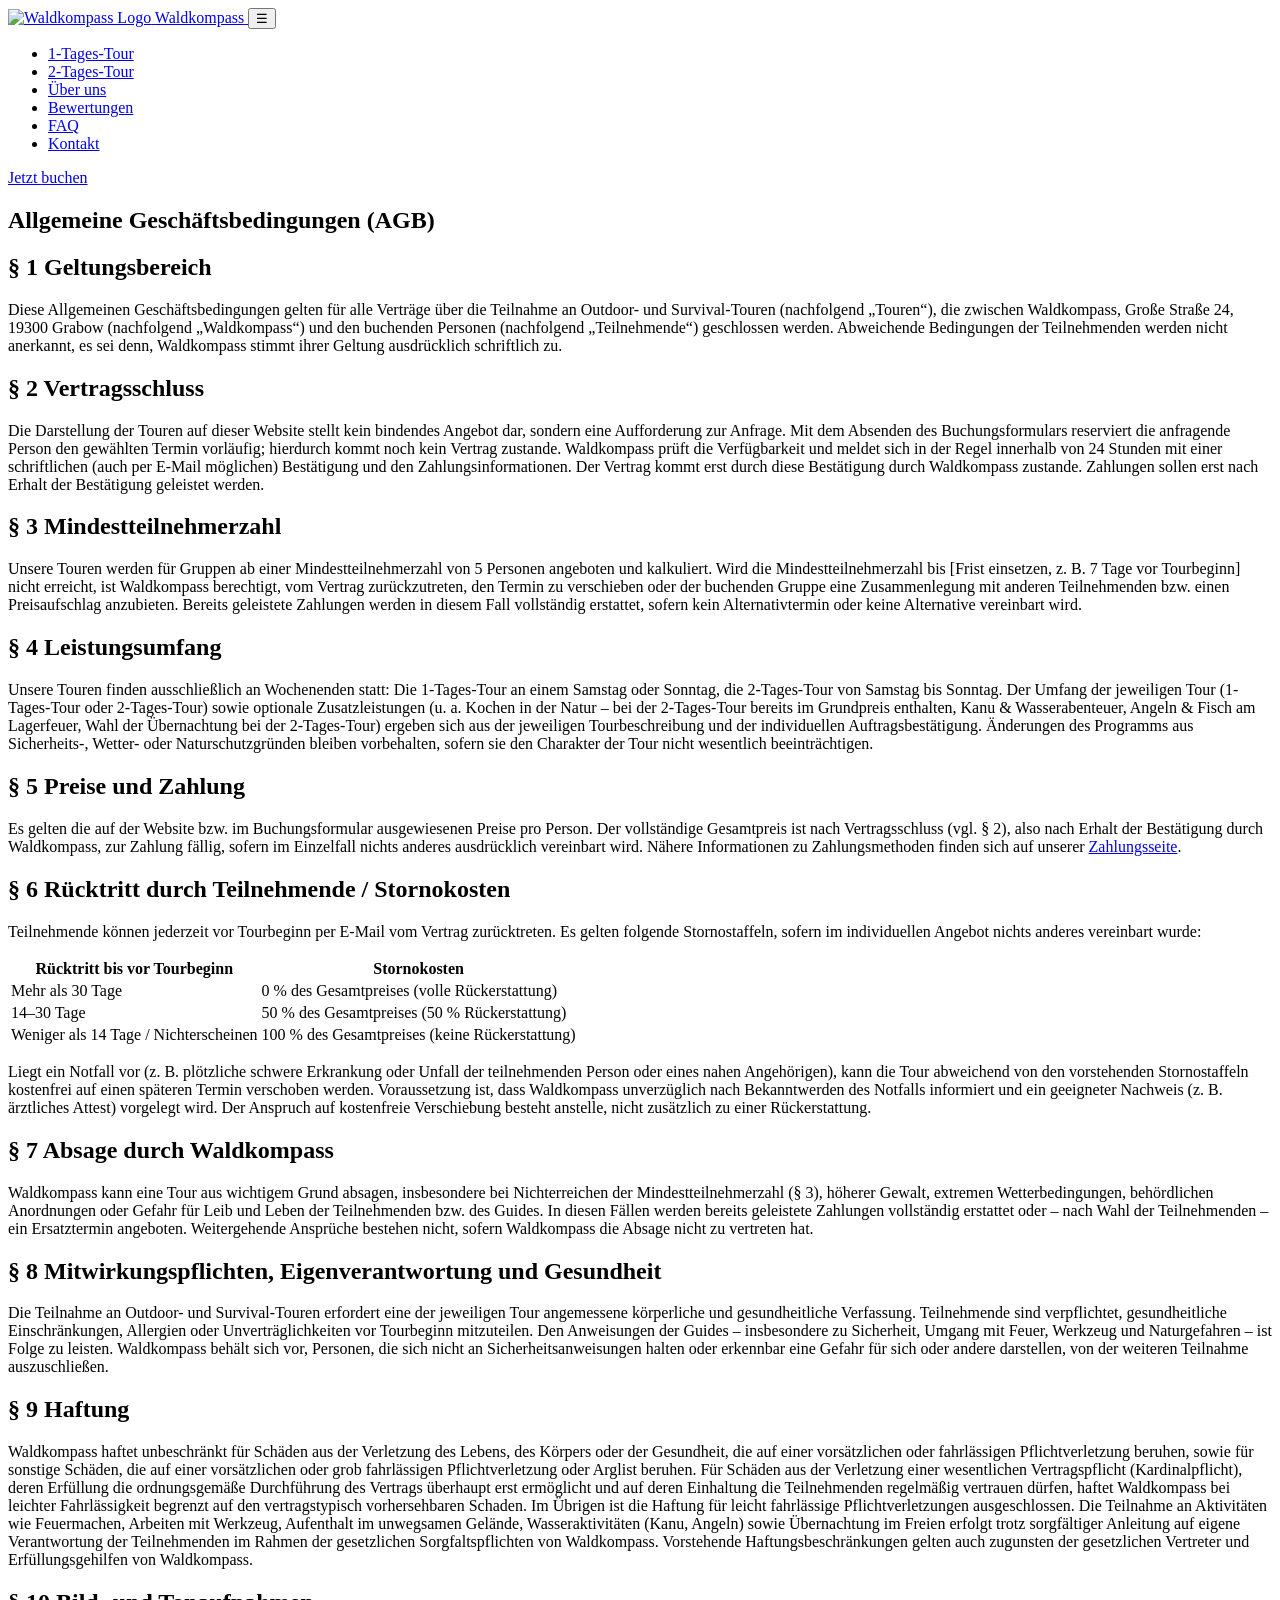
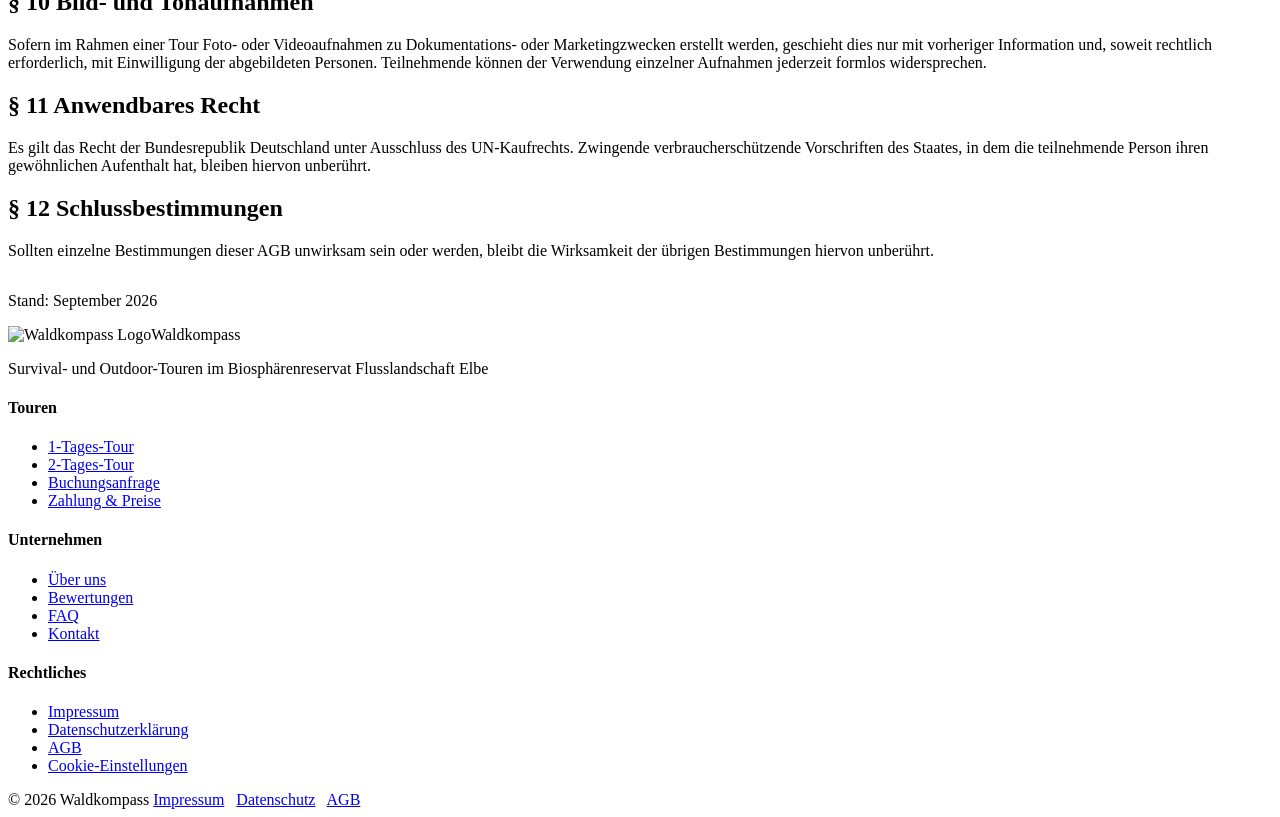
==== agb.html @ 0bc41316 "Add files via upload" ====
<!DOCTYPE html>
<html lang="de">
<head>
<meta charset="UTF-8">
<meta name="viewport" content="width=device-width, initial-scale=1.0">
<title>AGB – Waldkompass</title>
<link rel="icon" href="images/logo.jpeg">
<link rel="stylesheet" href="css/style.css">
</head>
<body>

<header class="site-header">
  <nav class="nav">
    <a class="nav-brand" href="index.html">
      <img src="images/logo.jpeg" alt="Waldkompass Logo">
      <span>Waldkompass</span>
    </a>
    <button class="nav-toggle" aria-label="Menü öffnen" aria-expanded="false">☰</button>
    <ul class="nav-links">
      <li><a href="tour-1-tag.html">1-Tages-Tour</a></li>
      <li><a href="tour-2-tage.html">2-Tages-Tour</a></li>
      <li><a href="ueber-uns.html">Über uns</a></li>
      <li><a href="bewertungen.html">Bewertungen</a></li>
      <li><a href="faq.html">FAQ</a></li>
      <li><a href="kontakt.html">Kontakt</a></li>
    </ul>
    <div class="nav-cta">
      <a class="btn btn-primary" href="buchung.html"><span class="long">Jetzt </span>buchen</a>
    </div>
  </nav>
</header>

<section class="section">
  <div class="container legal-page">
    <h1>Allgemeine Geschäftsbedingungen (AGB)</h1>

    <h2>§ 1 Geltungsbereich</h2>
    <p>Diese Allgemeinen Geschäftsbedingungen gelten für alle Verträge über die Teilnahme an Outdoor- und Survival-Touren (nachfolgend „Touren“), die zwischen Waldkompass, Große Straße 24, 19300 Grabow (nachfolgend „Waldkompass“) und den buchenden Personen (nachfolgend „Teilnehmende“) geschlossen werden. Abweichende Bedingungen der Teilnehmenden werden nicht anerkannt, es sei denn, Waldkompass stimmt ihrer Geltung ausdrücklich schriftlich zu.</p>

    <h2>§ 2 Vertragsschluss</h2>
    <p>Die Darstellung der Touren auf dieser Website stellt kein bindendes Angebot dar, sondern eine Aufforderung zur Anfrage. Mit dem Absenden des Buchungsformulars reserviert die anfragende Person den gewählten Termin vorläufig; hierdurch kommt noch kein Vertrag zustande. Waldkompass prüft die Verfügbarkeit und meldet sich in der Regel innerhalb von 24 Stunden mit einer schriftlichen (auch per E-Mail möglichen) Bestätigung und den Zahlungsinformationen. Der Vertrag kommt erst durch diese Bestätigung durch Waldkompass zustande. Zahlungen sollen erst nach Erhalt der Bestätigung geleistet werden.</p>

    <h2>§ 3 Mindestteilnehmerzahl</h2>
    <p>Unsere Touren werden für Gruppen ab einer Mindestteilnehmerzahl von 5 Personen angeboten und kalkuliert. Wird die Mindestteilnehmerzahl bis [Frist einsetzen, z.&nbsp;B. 7 Tage vor Tourbeginn] nicht erreicht, ist Waldkompass berechtigt, vom Vertrag zurückzutreten, den Termin zu verschieben oder der buchenden Gruppe eine Zusammenlegung mit anderen Teilnehmenden bzw. einen Preisaufschlag anzubieten. Bereits geleistete Zahlungen werden in diesem Fall vollständig erstattet, sofern kein Alternativtermin oder keine Alternative vereinbart wird.</p>

    <h2>§ 4 Leistungsumfang</h2>
    <p>Unsere Touren finden ausschließlich an Wochenenden statt: Die 1-Tages-Tour an einem Samstag oder Sonntag, die 2-Tages-Tour von Samstag bis Sonntag. Der Umfang der jeweiligen Tour (1-Tages-Tour oder 2-Tages-Tour) sowie optionale Zusatzleistungen (u.&nbsp;a. Kochen in der Natur – bei der 2-Tages-Tour bereits im Grundpreis enthalten, Kanu & Wasserabenteuer, Angeln & Fisch am Lagerfeuer, Wahl der Übernachtung bei der 2-Tages-Tour) ergeben sich aus der jeweiligen Tourbeschreibung und der individuellen Auftragsbestätigung. Änderungen des Programms aus Sicherheits-, Wetter- oder Naturschutzgründen bleiben vorbehalten, sofern sie den Charakter der Tour nicht wesentlich beeinträchtigen.</p>

    <h2>§ 5 Preise und Zahlung</h2>
    <p>Es gelten die auf der Website bzw. im Buchungsformular ausgewiesenen Preise pro Person. Der vollständige Gesamtpreis ist nach Vertragsschluss (vgl. § 2), also nach Erhalt der Bestätigung durch Waldkompass, zur Zahlung fällig, sofern im Einzelfall nichts anderes ausdrücklich vereinbart wird. Nähere Informationen zu Zahlungsmethoden finden sich auf unserer <a href="zahlung.html">Zahlungsseite</a>.</p>

    <h2>§ 6 Rücktritt durch Teilnehmende / Stornokosten</h2>
    <p>Teilnehmende können jederzeit vor Tourbeginn per E-Mail vom Vertrag zurücktreten. Es gelten folgende Stornostaffeln, sofern im individuellen Angebot nichts anderes vereinbart wurde:</p>
    <table>
      <thead><tr><th>Rücktritt bis vor Tourbeginn</th><th>Stornokosten</th></tr></thead>
      <tbody>
        <tr><td>Mehr als 30 Tage</td><td>0&nbsp;% des Gesamtpreises (volle Rückerstattung)</td></tr>
        <tr><td>14–30 Tage</td><td>50&nbsp;% des Gesamtpreises (50&nbsp;% Rückerstattung)</td></tr>
        <tr><td>Weniger als 14 Tage / Nichterscheinen</td><td>100&nbsp;% des Gesamtpreises (keine Rückerstattung)</td></tr>
      </tbody>
    </table>
    <p>Liegt ein Notfall vor (z.&nbsp;B. plötzliche schwere Erkrankung oder Unfall der teilnehmenden Person oder eines nahen Angehörigen), kann die Tour abweichend von den vorstehenden Stornostaffeln kostenfrei auf einen späteren Termin verschoben werden. Voraussetzung ist, dass Waldkompass unverzüglich nach Bekanntwerden des Notfalls informiert und ein geeigneter Nachweis (z.&nbsp;B. ärztliches Attest) vorgelegt wird. Der Anspruch auf kostenfreie Verschiebung besteht anstelle, nicht zusätzlich zu einer Rückerstattung.</p>

    <h2>§ 7 Absage durch Waldkompass</h2>
    <p>Waldkompass kann eine Tour aus wichtigem Grund absagen, insbesondere bei Nichterreichen der Mindestteilnehmerzahl (§ 3), höherer Gewalt, extremen Wetterbedingungen, behördlichen Anordnungen oder Gefahr für Leib und Leben der Teilnehmenden bzw. des Guides. In diesen Fällen werden bereits geleistete Zahlungen vollständig erstattet oder – nach Wahl der Teilnehmenden – ein Ersatztermin angeboten. Weitergehende Ansprüche bestehen nicht, sofern Waldkompass die Absage nicht zu vertreten hat.</p>


    <h2>§ 8 Mitwirkungspflichten, Eigenverantwortung und Gesundheit</h2>
    <p>Die Teilnahme an Outdoor- und Survival-Touren erfordert eine der jeweiligen Tour angemessene körperliche und gesundheitliche Verfassung. Teilnehmende sind verpflichtet, gesundheitliche Einschränkungen, Allergien oder Unverträglichkeiten vor Tourbeginn mitzuteilen. Den Anweisungen der Guides – insbesondere zu Sicherheit, Umgang mit Feuer, Werkzeug und Naturgefahren – ist Folge zu leisten. Waldkompass behält sich vor, Personen, die sich nicht an Sicherheitsanweisungen halten oder erkennbar eine Gefahr für sich oder andere darstellen, von der weiteren Teilnahme auszuschließen.</p>

    <h2>§ 9 Haftung</h2>
    <p>Waldkompass haftet unbeschränkt für Schäden aus der Verletzung des Lebens, des Körpers oder der Gesundheit, die auf einer vorsätzlichen oder fahrlässigen Pflichtverletzung beruhen, sowie für sonstige Schäden, die auf einer vorsätzlichen oder grob fahrlässigen Pflichtverletzung oder Arglist beruhen. Für Schäden aus der Verletzung einer wesentlichen Vertragspflicht (Kardinalpflicht), deren Erfüllung die ordnungsgemäße Durchführung des Vertrags überhaupt erst ermöglicht und auf deren Einhaltung die Teilnehmenden regelmäßig vertrauen dürfen, haftet Waldkompass bei leichter Fahrlässigkeit begrenzt auf den vertragstypisch vorhersehbaren Schaden. Im Übrigen ist die Haftung für leicht fahrlässige Pflichtverletzungen ausgeschlossen. Die Teilnahme an Aktivitäten wie Feuermachen, Arbeiten mit Werkzeug, Aufenthalt im unwegsamen Gelände, Wasseraktivitäten (Kanu, Angeln) sowie Übernachtung im Freien erfolgt trotz sorgfältiger Anleitung auf eigene Verantwortung der Teilnehmenden im Rahmen der gesetzlichen Sorgfaltspflichten von Waldkompass. Vorstehende Haftungsbeschränkungen gelten auch zugunsten der gesetzlichen Vertreter und Erfüllungsgehilfen von Waldkompass.</p>

    <h2>§ 10 Bild- und Tonaufnahmen</h2>
    <p>Sofern im Rahmen einer Tour Foto- oder Videoaufnahmen zu Dokumentations- oder Marketingzwecken erstellt werden, geschieht dies nur mit vorheriger Information und, soweit rechtlich erforderlich, mit Einwilligung der abgebildeten Personen. Teilnehmende können der Verwendung einzelner Aufnahmen jederzeit formlos widersprechen.</p>

    <h2>§ 11 Anwendbares Recht</h2>
    <p>Es gilt das Recht der Bundesrepublik Deutschland unter Ausschluss des UN-Kaufrechts. Zwingende verbraucherschützende Vorschriften des Staates, in dem die teilnehmende Person ihren gewöhnlichen Aufenthalt hat, bleiben hiervon unberührt.</p>

    <h2>§ 12 Schlussbestimmungen</h2>
    <p>Sollten einzelne Bestimmungen dieser AGB unwirksam sein oder werden, bleibt die Wirksamkeit der übrigen Bestimmungen hiervon unberührt.</p>

    <p class="small" style="margin-top:32px">Stand: September 2026</p>
  </div>
</section>

<footer class="site-footer">
  <div class="container footer-grid">
    <div>
      <div class="footer-brand"><img src="images/logo.jpeg" alt="Waldkompass Logo"><span>Waldkompass</span></div>
      <p class="small">Survival- und Outdoor-Touren im Biosphärenreservat Flusslandschaft Elbe</p>
    </div>
    <div>
      <h4>Touren</h4>
      <ul>
        <li><a href="tour-1-tag.html">1-Tages-Tour</a></li>
        <li><a href="tour-2-tage.html">2-Tages-Tour</a></li>
        <li><a href="buchung.html">Buchungsanfrage</a></li>
        <li><a href="zahlung.html">Zahlung & Preise</a></li>
      </ul>
    </div>
    <div>
      <h4>Unternehmen</h4>
      <ul>
        <li><a href="ueber-uns.html">Über uns</a></li>
        <li><a href="bewertungen.html">Bewertungen</a></li>
        <li><a href="faq.html">FAQ</a></li>
        <li><a href="kontakt.html">Kontakt</a></li>
      </ul>
    </div>
    <div>
      <h4>Rechtliches</h4>
      <ul>
        <li><a href="impressum.html">Impressum</a></li>
        <li><a href="datenschutz.html">Datenschutzerklärung</a></li>
        <li><a href="agb.html">AGB</a></li>
        <li><a href="#" onclick="window.waldkompassOpenCookieSettings();return false;">Cookie-Einstellungen</a></li>
      </ul>
    </div>
  </div>
  <div class="container footer-bottom">
    <span>© 2026 Waldkompass</span>
    <span><a href="impressum.html">Impressum</a> &nbsp; <a href="datenschutz.html">Datenschutz</a> &nbsp; <a href="agb.html">AGB</a></span>
  </div>
</footer>
<script src="js/script.js"></script>
</body>
</html>
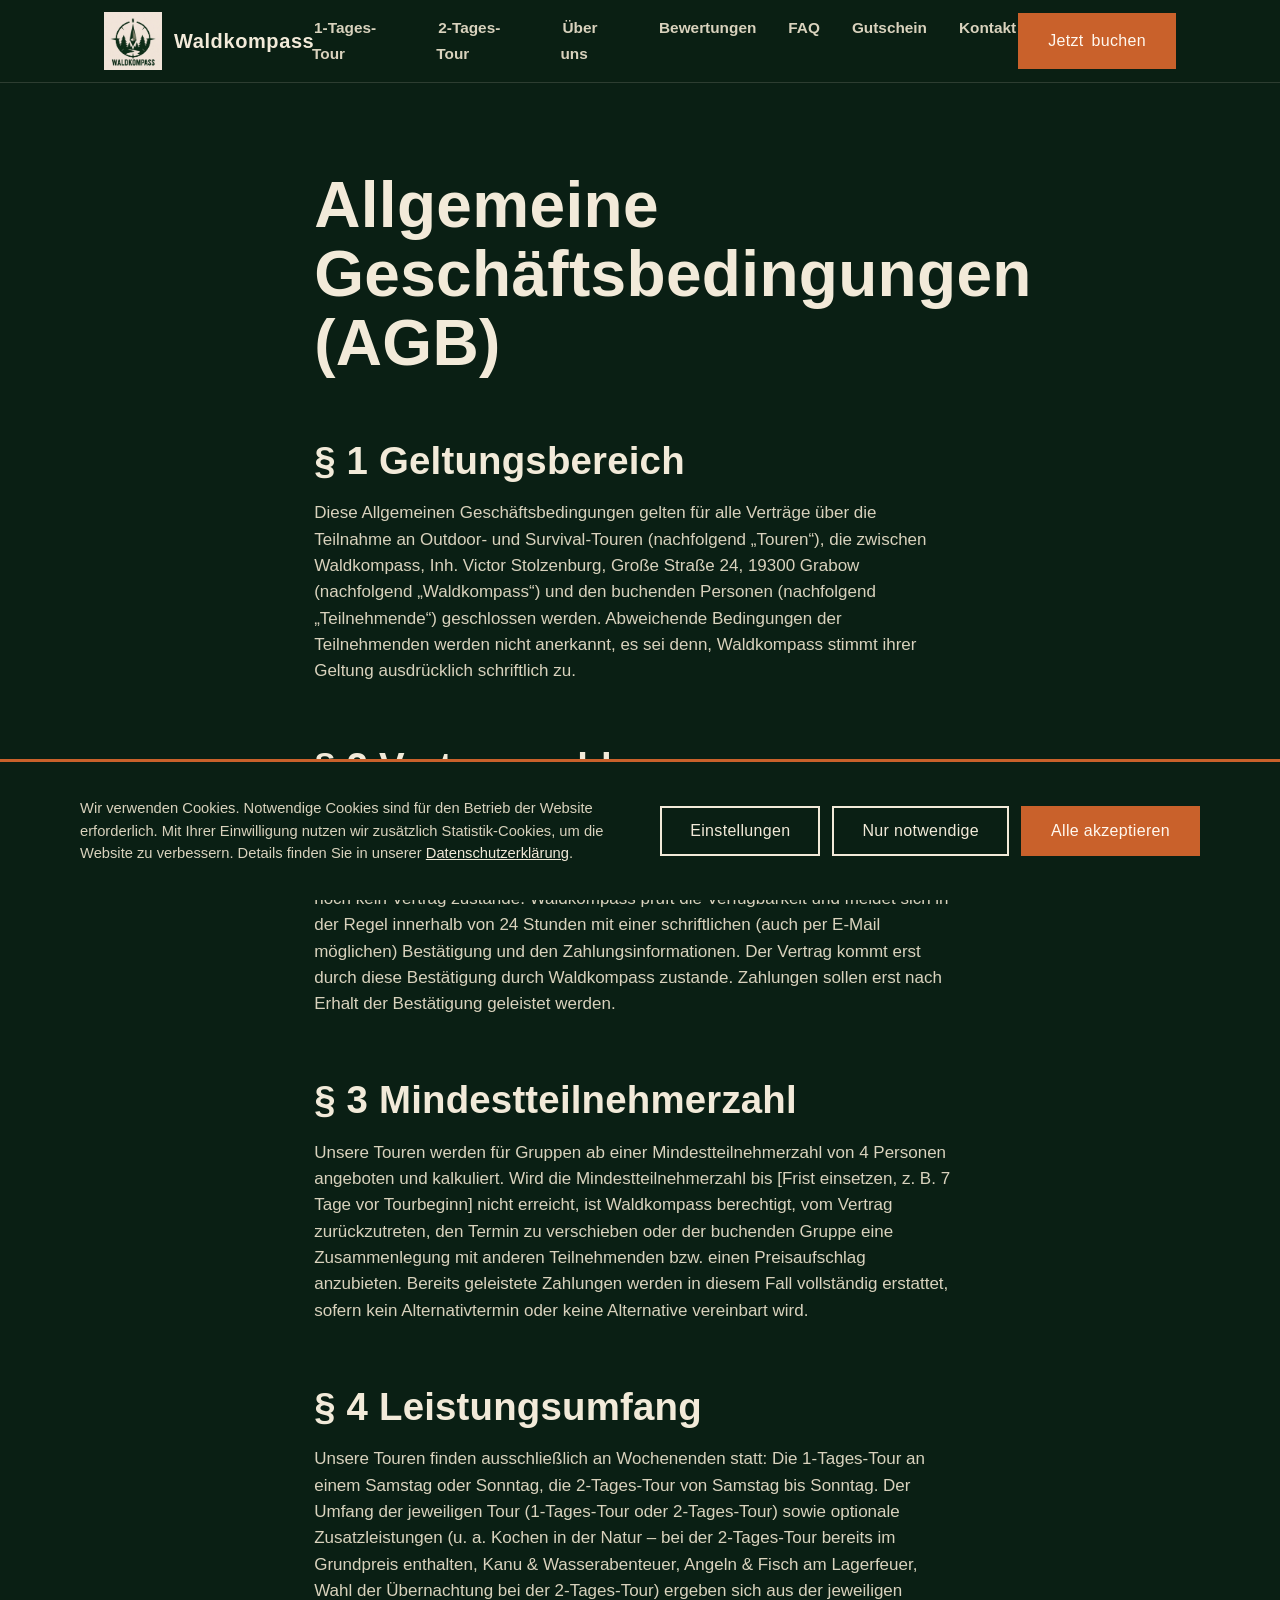
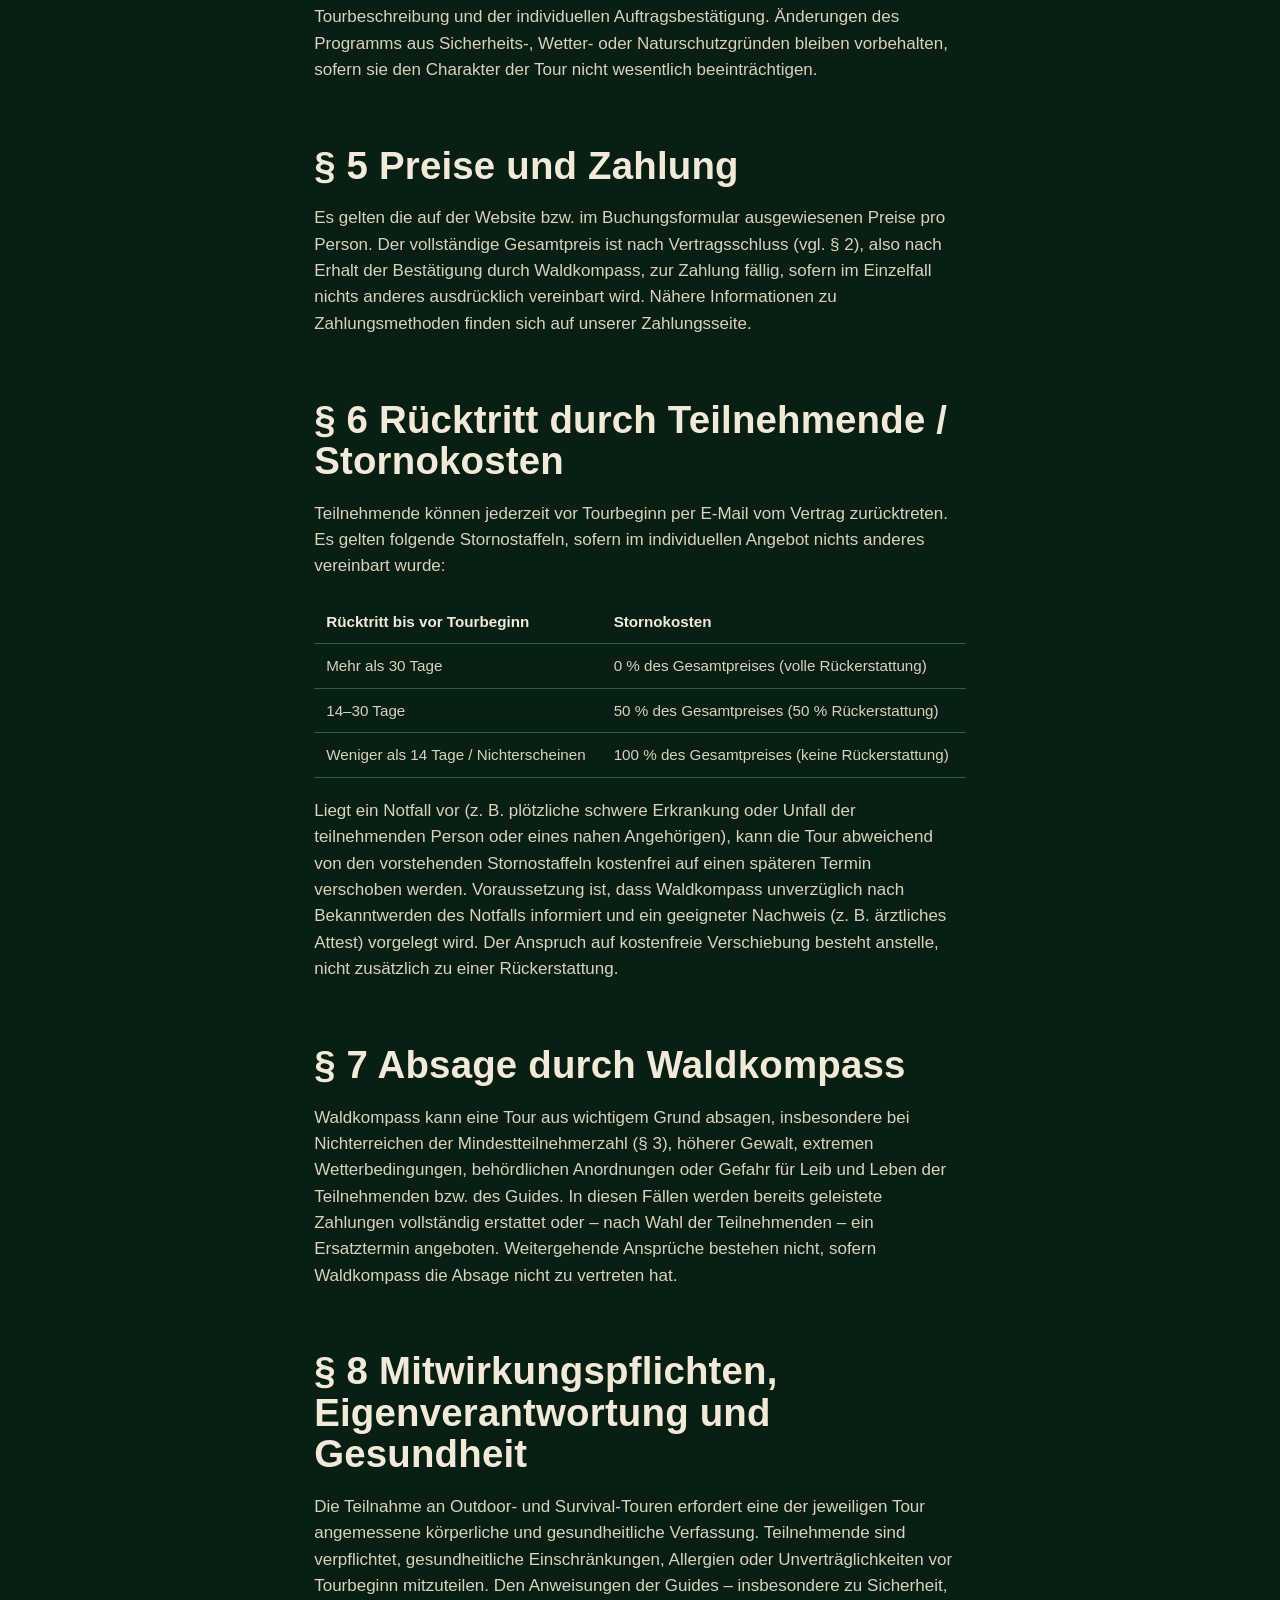
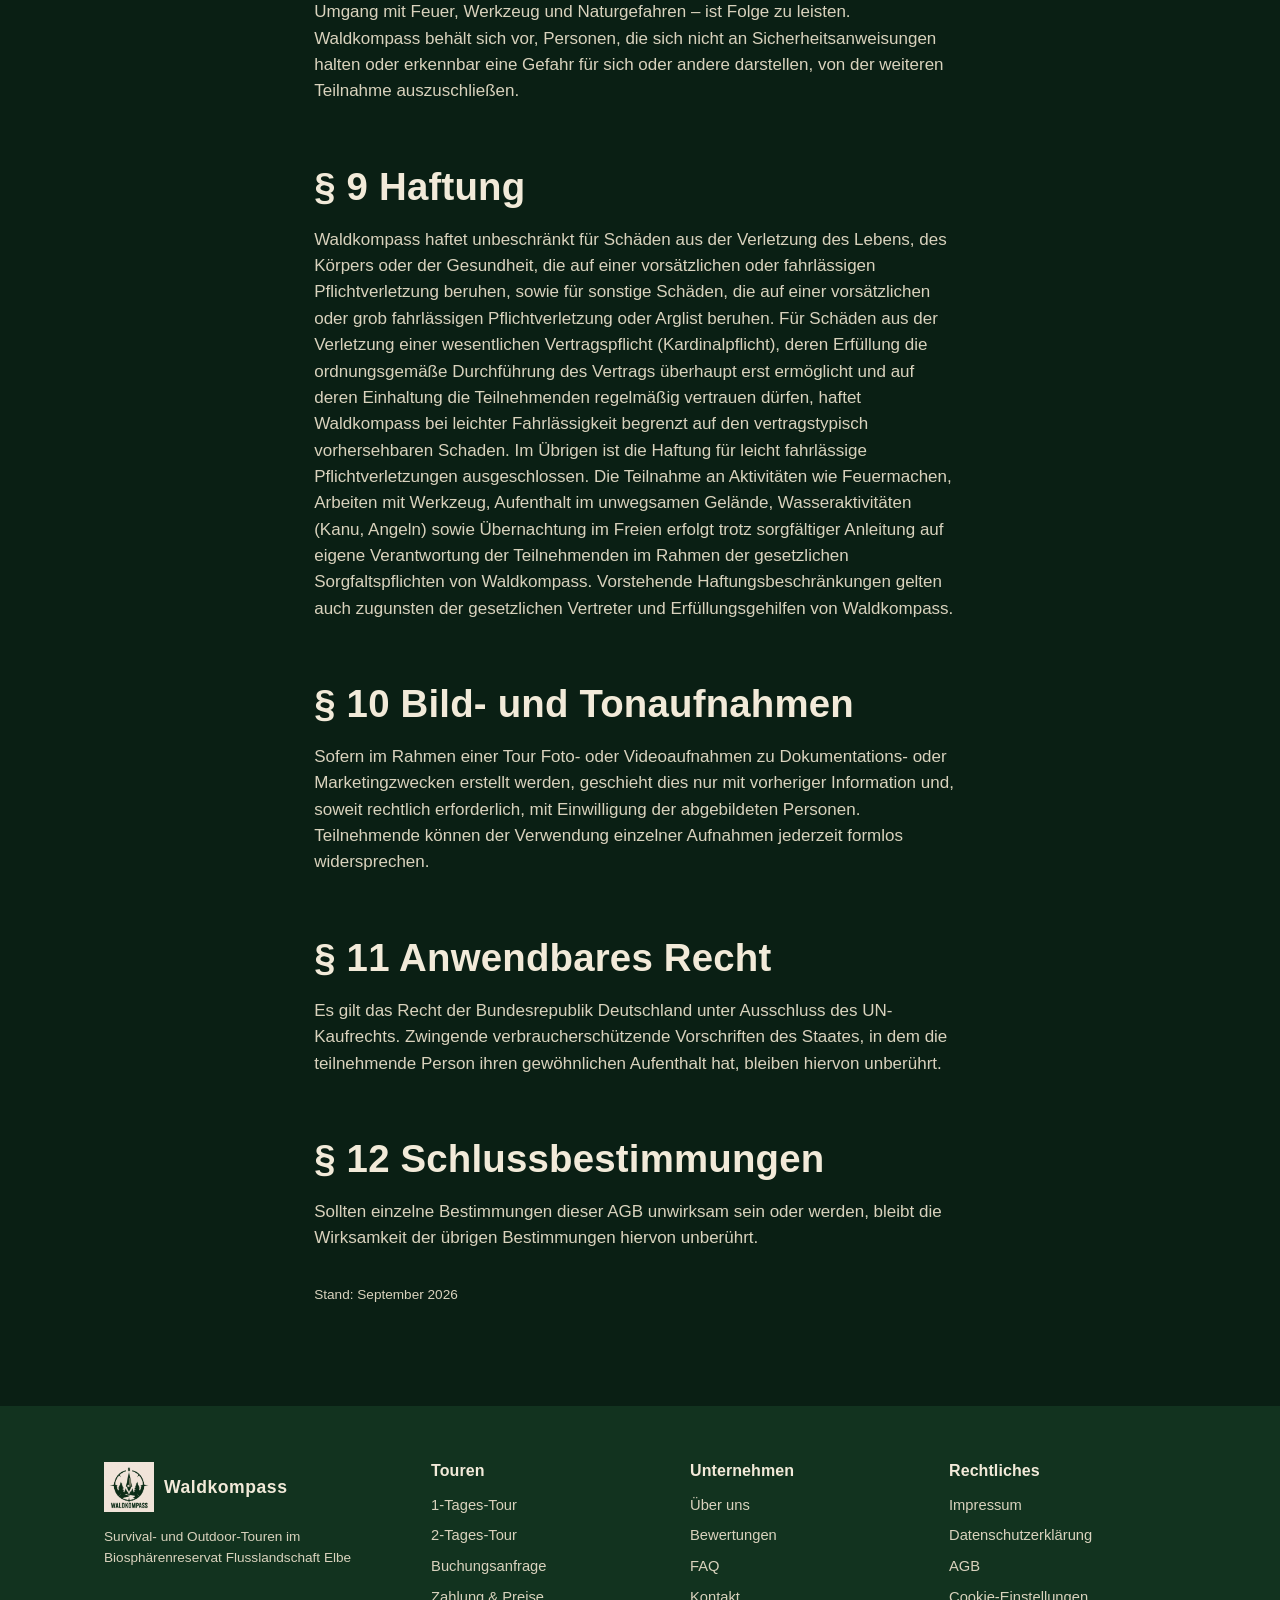
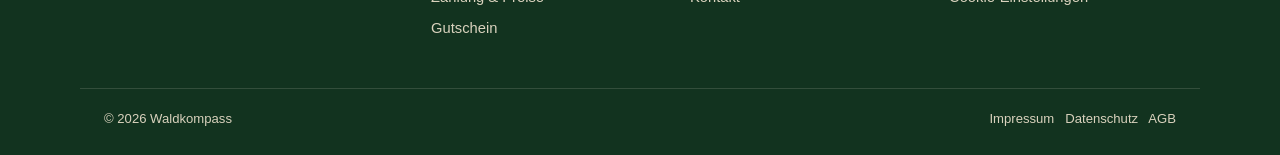
==== commit fee02471: "Add files via upload" ====
--- a/agb.html
+++ b/agb.html
@@ -22,6 +22,7 @@
       <li><a href="ueber-uns.html">Über uns</a></li>
       <li><a href="bewertungen.html">Bewertungen</a></li>
       <li><a href="faq.html">FAQ</a></li>
+      <li><a href="gutschein.html">Gutschein</a></li>
       <li><a href="kontakt.html">Kontakt</a></li>
     </ul>
     <div class="nav-cta">
@@ -35,13 +36,13 @@
     <h1>Allgemeine Geschäftsbedingungen (AGB)</h1>
 
     <h2>§ 1 Geltungsbereich</h2>
-    <p>Diese Allgemeinen Geschäftsbedingungen gelten für alle Verträge über die Teilnahme an Outdoor- und Survival-Touren (nachfolgend „Touren“), die zwischen Waldkompass, Große Straße 24, 19300 Grabow (nachfolgend „Waldkompass“) und den buchenden Personen (nachfolgend „Teilnehmende“) geschlossen werden. Abweichende Bedingungen der Teilnehmenden werden nicht anerkannt, es sei denn, Waldkompass stimmt ihrer Geltung ausdrücklich schriftlich zu.</p>
+    <p>Diese Allgemeinen Geschäftsbedingungen gelten für alle Verträge über die Teilnahme an Outdoor- und Survival-Touren (nachfolgend „Touren“), die zwischen Waldkompass, Inh. Victor Stolzenburg, Große Straße 24, 19300 Grabow (nachfolgend „Waldkompass“) und den buchenden Personen (nachfolgend „Teilnehmende“) geschlossen werden. Abweichende Bedingungen der Teilnehmenden werden nicht anerkannt, es sei denn, Waldkompass stimmt ihrer Geltung ausdrücklich schriftlich zu.</p>
 
     <h2>§ 2 Vertragsschluss</h2>
     <p>Die Darstellung der Touren auf dieser Website stellt kein bindendes Angebot dar, sondern eine Aufforderung zur Anfrage. Mit dem Absenden des Buchungsformulars reserviert die anfragende Person den gewählten Termin vorläufig; hierdurch kommt noch kein Vertrag zustande. Waldkompass prüft die Verfügbarkeit und meldet sich in der Regel innerhalb von 24 Stunden mit einer schriftlichen (auch per E-Mail möglichen) Bestätigung und den Zahlungsinformationen. Der Vertrag kommt erst durch diese Bestätigung durch Waldkompass zustande. Zahlungen sollen erst nach Erhalt der Bestätigung geleistet werden.</p>
 
     <h2>§ 3 Mindestteilnehmerzahl</h2>
-    <p>Unsere Touren werden für Gruppen ab einer Mindestteilnehmerzahl von 5 Personen angeboten und kalkuliert. Wird die Mindestteilnehmerzahl bis [Frist einsetzen, z.&nbsp;B. 7 Tage vor Tourbeginn] nicht erreicht, ist Waldkompass berechtigt, vom Vertrag zurückzutreten, den Termin zu verschieben oder der buchenden Gruppe eine Zusammenlegung mit anderen Teilnehmenden bzw. einen Preisaufschlag anzubieten. Bereits geleistete Zahlungen werden in diesem Fall vollständig erstattet, sofern kein Alternativtermin oder keine Alternative vereinbart wird.</p>
+    <p>Unsere Touren werden für Gruppen ab einer Mindestteilnehmerzahl von 4 Personen angeboten und kalkuliert. Wird die Mindestteilnehmerzahl bis [Frist einsetzen, z.&nbsp;B. 7 Tage vor Tourbeginn] nicht erreicht, ist Waldkompass berechtigt, vom Vertrag zurückzutreten, den Termin zu verschieben oder der buchenden Gruppe eine Zusammenlegung mit anderen Teilnehmenden bzw. einen Preisaufschlag anzubieten. Bereits geleistete Zahlungen werden in diesem Fall vollständig erstattet, sofern kein Alternativtermin oder keine Alternative vereinbart wird.</p>
 
     <h2>§ 4 Leistungsumfang</h2>
     <p>Unsere Touren finden ausschließlich an Wochenenden statt: Die 1-Tages-Tour an einem Samstag oder Sonntag, die 2-Tages-Tour von Samstag bis Sonntag. Der Umfang der jeweiligen Tour (1-Tages-Tour oder 2-Tages-Tour) sowie optionale Zusatzleistungen (u.&nbsp;a. Kochen in der Natur – bei der 2-Tages-Tour bereits im Grundpreis enthalten, Kanu & Wasserabenteuer, Angeln & Fisch am Lagerfeuer, Wahl der Übernachtung bei der 2-Tages-Tour) ergeben sich aus der jeweiligen Tourbeschreibung und der individuellen Auftragsbestätigung. Änderungen des Programms aus Sicherheits-, Wetter- oder Naturschutzgründen bleiben vorbehalten, sofern sie den Charakter der Tour nicht wesentlich beeinträchtigen.</p>
@@ -97,6 +98,7 @@
         <li><a href="tour-2-tage.html">2-Tages-Tour</a></li>
         <li><a href="buchung.html">Buchungsanfrage</a></li>
         <li><a href="zahlung.html">Zahlung & Preise</a></li>
+      <li><a href="gutschein.html">Gutschein</a></li>
       </ul>
     </div>
     <div>
--- a/css/style.css
+++ b/css/style.css
@@ -0,0 +1,856 @@
+/* ==========================================================================
+   Waldkompass — Stylesheet
+   Palette: a richer, deeper forest-green scale (distinct from the previous
+   pine tone) as the site's base surface everywhere, cream as the primary
+   light text/foreground color, warm tan bark as a decorative accent line,
+   and ember (fire orange) reserved for contrast — CTAs, prices, highlights.
+   Type: Oswald-style condensed display + Source Sans-style body.
+   ========================================================================== */
+
+:root{
+  --green-950: #0A1F14;  /* page background, header/hero base */
+  --green-900: #12331F;  /* footer, subtle alternate sections */
+  --green-800: #1C4A2C;  /* card / panel surfaces, featured sections */
+  --green-700: #29623A;  /* borders, dividers, fieldset outlines */
+  --green-600: #3E7E4E;  /* hover states, lighter accents, links */
+  --green-500: #5C9B67;  /* rare high-contrast accents on dark */
+
+  --cream:      #F2EAD9; /* primary light text / logo cream */
+  --cream-dim:  #D9D2BD; /* secondary/muted text on dark green */
+  --bark:       #C79A5C; /* warm tan accent line (corners, rules) */
+
+  --ember:      #C9612B;
+  --ember-dark: #A24D21;
+  --ember-light:#E0885A;
+
+  --ink:        #12241A; /* dark text, used only on light/orange fills */
+
+  --font-display: "Arial Narrow", "Roboto Condensed", "Noto Sans", Arial, sans-serif;
+  --font-body: -apple-system, "Segoe UI", "Noto Sans", Roboto, Arial, sans-serif;
+
+  --max-w: 1120px;
+  --radius: 2px;
+}
+
+*, *::before, *::after{ box-sizing: border-box; }
+html{ scroll-behavior: smooth; }
+body{
+  margin:0;
+  font-family: var(--font-body);
+  color: var(--cream-dim);
+  background: var(--green-950);
+  line-height: 1.55;
+  font-size: 17px;
+}
+img{ max-width:100%; display:block; }
+a{ color: inherit; text-decoration: none; }
+h1,h2,h3,h4{
+  font-family: var(--font-display);
+  font-stretch: condensed;
+  font-weight: 700;
+  line-height: 1.08;
+  margin: 0 0 .5em;
+  letter-spacing: .005em;
+  color: var(--cream);
+}
+h1{ font-size: clamp(2.4rem, 5vw, 4.2rem); font-weight: 700; }
+h2{ font-size: clamp(1.7rem, 3vw, 2.5rem); }
+h3{ font-size: 1.35rem; }
+p{ max-width: 68ch; }
+.container{ max-width: var(--max-w); margin: 0 auto; padding: 0 24px; }
+.section{ padding: 88px 0; }
+.section--tight{ padding: 56px 0; }
+.section--pine{ background: var(--green-800); }
+.section--paper2{ background: var(--green-900); }
+.section--deep{ background: #061109; }
+
+.eyebrow-none{ display:none; } /* explicitly avoiding eyebrow-label default */
+
+/* ---------- Buttons ---------- */
+.btn{
+  display: inline-flex;
+  align-items: center;
+  gap: .5em;
+  font-family: var(--font-display);
+  font-size: 1rem;
+  letter-spacing: .02em;
+  padding: 14px 28px;
+  border: 2px solid var(--cream);
+  color: var(--cream);
+  background: transparent;
+  cursor: pointer;
+  transition: background .15s ease, color .15s ease, transform .1s ease;
+}
+.btn:hover{ background: var(--cream); color: var(--green-950); }
+.btn:active{ transform: translateY(1px); }
+.btn-primary{
+  background: var(--ember);
+  border-color: var(--ember);
+  color: #fff8ef;
+}
+.btn-primary:hover{ background: var(--ember-dark); border-color: var(--ember-dark); color: #fff8ef; }
+.btn-ghost{
+  border-color: var(--cream);
+  color: var(--cream);
+}
+.btn-ghost:hover{ background: var(--cream); color: var(--green-950); }
+.btn-block{ width: 100%; justify-content: center; }
+.btn-icon{ display:inline-flex; width:1.15em; height:1.15em; }
+.btn-icon svg{ width:100%; height:100%; }
+
+/* ---------- Header / Nav ---------- */
+.site-header{
+  position: sticky; top:0; z-index: 100;
+  background: rgba(10,31,20,.94);
+  border-bottom: 1px solid rgba(242,234,217,.15);
+}
+.nav{
+  display:flex; align-items:center; justify-content:space-between;
+  padding: 12px 24px; max-width: var(--max-w); margin:0 auto;
+}
+.nav-brand{ display:flex; align-items:center; gap:12px; }
+.nav-brand img{ height: 58px; width:auto; }
+.nav-brand span{
+  font-family: var(--font-display); color: var(--cream);
+  font-size: 1.25rem; letter-spacing: .03em; font-weight:700;
+}
+.nav-links{ display:flex; gap: 28px; list-style:none; margin:0; padding:0; }
+.nav-links a{
+  color: var(--cream-dim); font-size: .96rem; font-weight:600;
+  padding: 6px 2px; border-bottom: 2px solid transparent;
+}
+.nav-links a:hover, .nav-links a.active{ border-bottom-color: var(--ember); color: var(--cream); }
+.nav-cta{ display:flex; align-items:center; gap:16px; }
+.nav-toggle{
+  display:none; background:none; border:none; color: var(--cream);
+  font-size: 1.6rem; cursor:pointer;
+}
+@media (max-width: 860px){
+  .nav-links{
+    position:absolute; top:100%; left:0; right:0;
+    background: var(--green-950);
+    flex-direction:column; gap:0;
+    max-height:0; overflow:hidden;
+    transition: max-height .25s ease;
+  }
+  .nav-links.open{ max-height: 480px; }
+  .nav-links li{ border-top: 1px solid rgba(242,234,217,.1); }
+  .nav-links a{ display:block; padding: 14px 24px; border-bottom:none; }
+  .nav-toggle{ display:block; }
+  .nav-cta .btn span.long{ display:none; }
+}
+
+/* ---------- Hero ---------- */
+.hero{
+  position: relative;
+  background: var(--green-950);
+  color: var(--cream);
+  overflow: hidden;
+  padding: 90px 0 0;
+}
+.hero-topo{
+  position:absolute; inset:0; opacity:.16; pointer-events:none;
+}
+.hero-grid{
+  position:relative; z-index:2;
+  display:grid; grid-template-columns: 1.1fr .9fr; gap: 48px;
+  align-items:center;
+  max-width: var(--max-w); margin:0 auto; padding: 40px 24px 100px;
+}
+.hero h1{ color: var(--cream); }
+.hero .lede{ color: var(--cream-dim); font-size: 1.15rem; max-width: 46ch; }
+.hero-actions{ display:flex; gap:16px; margin-top: 32px; flex-wrap:wrap; }
+.hero-badge{
+  display:inline-flex; align-items:center; gap:10px;
+  font-family: var(--font-display); font-size:.85rem; letter-spacing:.06em;
+  color: var(--cream-dim); border:1px solid rgba(242,234,217,.3);
+  padding: 6px 14px; margin-bottom: 22px;
+}
+.hero-badge .dot{ width:7px; height:7px; background: var(--ember); border-radius:50%; }
+.hero-art{ position:relative; }
+.hero-art img{
+  width:100%; height:auto; max-height:560px; object-fit:cover;
+  display:block; border:1px solid rgba(242,234,217,.25);
+  box-shadow: 0 20px 50px rgba(0,0,0,.45);
+}
+@media (max-width: 860px){
+  .hero-grid{ grid-template-columns: 1fr; }
+  .hero-art{ order:-1; max-width: 320px; margin: 0 auto; }
+}
+
+/* ---------- Hero, full-bleed photo variant (homepage) ---------- */
+.hero--photo{
+  position:relative;
+  aspect-ratio: 1000 / 1333;
+  display:flex; flex-direction:column; justify-content:space-between;
+  padding: 0;
+  background-color: var(--green-950);
+  background-image: url('../images/hero-waldkompass.jpg');
+  background-size: cover;
+  background-position: center;
+}
+.hero-overlay{
+  position:absolute; inset:0;
+  background: linear-gradient(180deg, rgba(6,15,10,.88) 0%, rgba(6,15,10,.6) 20%, rgba(6,15,10,0) 42%, rgba(6,15,10,.3) 70%, rgba(6,15,10,.75) 100%);
+}
+.hero-content{
+  position:relative; z-index:2;
+  max-width: var(--max-w); margin:0 auto;
+  width:100%;
+  padding: 130px 24px 0;
+}
+.hero-secondary{
+  position:relative; z-index:2;
+  max-width: var(--max-w); margin:0 auto;
+  width:100%;
+  padding: 0 24px 60px;
+  text-align:center;
+}
+.hero-secondary p{ margin:0 auto; max-width:60ch; color: var(--cream-dim); }
+.hero-content .lede{ color: var(--cream-dim); font-size: 1.15rem; max-width: 52ch; }
+@media (max-width: 640px){
+  .hero-content{ padding-top: 100px; }
+  .hero-secondary{ padding-bottom: 40px; }
+}
+
+/* trail divider between sections (river motif from the logo) */
+.trail-divider{ line-height:0; }
+.trail-divider svg{ width:100%; height: 46px; display:block; }
+
+/* ---------- Feature / field cards ---------- */
+.field-grid{
+  display:grid; grid-template-columns: repeat(auto-fit, minmax(260px,1fr));
+  gap: 2px; background: var(--bark);
+  border: 1px solid var(--bark);
+}
+.field-card{
+  background: var(--green-800); padding: 32px 28px; position:relative;
+}
+.field-card .glyph{ font-size: 2.4rem; display:block; margin-bottom: 14px; color: var(--ember); }
+.field-card h3{ margin-bottom:.4em; font-size:1.2rem; }
+.field-card p{ font-size: .96rem; color: var(--cream-dim); margin:0; }
+.field-card::before, .field-card::after{
+  content:""; position:absolute; width:10px; height:10px;
+  border-top:2px solid var(--bark); border-left:2px solid var(--bark);
+  top:8px; left:8px;
+}
+.field-card::after{
+  border-top:none; border-left:none;
+  border-bottom:2px solid var(--bark); border-right:2px solid var(--bark);
+  top:auto; left:auto; bottom:8px; right:8px;
+}
+
+/* ---------- Skill list (compact, replaces the 6-card grid) ---------- */
+.skill-list{
+  display:flex; flex-direction:column; gap:0;
+  max-width: 760px; margin: 0 auto;
+  border-top: 1px solid rgba(242,234,217,.18);
+}
+.skill-item{
+  display:grid; grid-template-columns: 52px 1fr; gap: 16px;
+  padding: 18px 4px; border-bottom: 1px solid rgba(242,234,217,.18);
+  align-items:flex-start;
+}
+.skill-item .glyph{
+  font-size:2.4rem; line-height:1.3; text-align:center; color: var(--ember);
+}
+.glyph svg{ width:1em; height:1em; display:inline-block; vertical-align:middle; }
+.skill-item h3{ margin:0 0 3px; font-size:1.05rem; }
+.skill-item p{ margin:0; font-size:.93rem; color: var(--cream-dim); }
+
+/* ---------- Addon pricing / availability notes ---------- */
+.addon-price{
+  font-family: var(--font-display); font-size: .95rem; color: var(--ember-light);
+  margin: 2px 0 8px;
+}
+.addon-note{ font-size:.83rem; color: var(--ember-light); margin-top:4px; }
+.addon-included{
+  display:inline-block; font-family: var(--font-display); font-size:.8rem;
+  border:1px solid var(--green-500); color: var(--green-500); padding:3px 9px; margin-bottom:8px;
+}
+
+/* ---------- Live price estimate ---------- */
+.price-estimate{
+  background: var(--green-800); border-left: 4px solid var(--ember);
+  padding: 16px 20px; margin: 20px 0; font-size:.95rem;
+}
+.price-estimate strong{ font-family: var(--font-display); font-size:1.15rem; color: var(--cream); }
+
+/* ---------- Prominent price display ---------- */
+.price-hero{
+  display:inline-flex; align-items:baseline; gap:10px;
+  background: var(--ember); color:#fff8ef;
+  padding: 12px 22px; margin: 18px 0 6px;
+  font-family: var(--font-display);
+}
+.price-hero .amount{ font-size: 1.9rem; line-height:1; }
+.price-hero .unit{ font-size: .85rem; opacity:.9; }
+.price-hero-note{ font-size:.85rem; color:var(--cream-dim); margin:0 0 8px; }
+.price-chip{
+  display:inline-flex; align-items:baseline; gap:6px;
+  font-family: var(--font-display); background: var(--ember); color:#fff8ef;
+  padding: 4px 12px; font-size:.95rem; white-space:nowrap;
+}
+.price-chip small{ font-size:.72rem; opacity:.9; }
+.price-summary-grid{ display:grid; grid-template-columns: repeat(auto-fit,minmax(240px,1fr)); gap:24px; margin: 24px 0 32px; }
+.price-summary-card{
+  border:2px solid var(--green-700); background: var(--green-800); padding:24px; text-align:center;
+}
+.price-summary-card h3{ margin-bottom:6px; }
+.price-summary-card .amount{ font-family:var(--font-display); font-size:2.2rem; color:var(--ember-light); }
+.price-summary-card .unit{ font-size:.85rem; color:var(--cream-dim); display:block; }
+
+/* ---------- Custom weekend-only date picker ---------- */
+.date-picker-trigger{
+  width:100%; text-align:left; font-family: var(--font-body); font-size:1rem;
+  padding: 11px 12px; border: 1px solid var(--green-700); background: var(--green-800);
+  color: var(--cream); cursor:pointer;
+}
+.date-picker-trigger:focus{ outline: 3px solid var(--ember); outline-offset: 1px; }
+.date-picker-popover{
+  position:absolute; z-index:60; top:calc(100% + 6px); left:0;
+  width:280px; background: var(--green-800); border:1px solid var(--green-700);
+  box-shadow: 0 10px 28px rgba(0,0,0,.4); padding:14px;
+}
+.date-picker-header{
+  display:flex; align-items:center; justify-content:space-between;
+  font-family: var(--font-display); color: var(--cream); margin-bottom:10px;
+}
+.date-picker-header button{
+  background:none; border:none; font-size:1.3rem; line-height:1; cursor:pointer;
+  color: var(--cream); padding:2px 10px;
+}
+.date-picker-header button:hover{ color: var(--ember); }
+.date-picker-weekdays{
+  display:grid; grid-template-columns:repeat(7,1fr);
+  font-size:.72rem; color: var(--cream-dim); text-align:center; margin-bottom:4px;
+}
+.date-picker-grid{ display:grid; grid-template-columns:repeat(7,1fr); gap:2px; }
+.date-picker-day{
+  aspect-ratio:1; display:flex; align-items:center; justify-content:center;
+  font-size:.85rem; border:none; background:transparent; color: var(--cream);
+  cursor:pointer; border-radius:2px;
+}
+.date-picker-day:hover:not(:disabled){ background: var(--green-700); }
+.date-picker-day.selected{ background: var(--ember); color:#fff8ef; }
+.date-picker-day:disabled{ color:#4a5c50; cursor:not-allowed; }
+.date-picker-day.other-month{ visibility:hidden; cursor:default; }
+
+/* ---------- Media gallery (Über uns) ---------- */
+.media-grid{
+  display:grid; grid-template-columns: repeat(auto-fit, minmax(200px, 1fr));
+  gap: 14px; margin: 24px 0;
+}
+.media-grid img, .media-grid video{
+  width:100%; height:180px; object-fit:cover;
+  border:1px solid var(--green-700); display:block;
+}
+.media-grid .media-featured{
+  grid-column: span 2;
+  grid-row: span 2;
+  height: 374px;
+}
+@media (max-width: 480px){
+  .media-grid .media-featured{ grid-column: span 1; height: 180px; }
+}
+
+/* ---------- Reviews ---------- */
+.review-summary{
+  display:flex; align-items:center; gap:20px; flex-wrap:wrap;
+  padding: 22px 26px; background: var(--green-800); margin-bottom: 32px;
+}
+.review-summary .avg{ font-family: var(--font-display); font-size: 2.6rem; color: var(--cream); line-height:1; }
+.review-summary .avg-stars{ color: var(--ember); font-size: 1.2rem; letter-spacing:2px; }
+.review-summary .avg-count{ font-size: .88rem; color: var(--cream-dim); }
+.rating-picker{ display:inline-flex; gap:6px; }
+.rating-picker button{
+  background:none; border:none; font-size: 1.8rem; line-height:1; cursor:pointer;
+  color:#4a5c50; padding:2px;
+}
+.rating-picker button.filled{ color: var(--ember); }
+.review-card{
+  border:1px solid var(--green-700); background: var(--green-800);
+  padding: 22px 26px; margin-bottom: 16px;
+}
+.review-card__head{ display:flex; justify-content:space-between; align-items:baseline; flex-wrap:wrap; gap:8px; margin-bottom:6px; }
+.review-card__name{ font-family: var(--font-display); color: var(--cream); font-size:1.05rem; }
+.review-card__stars{ color: var(--ember); letter-spacing:2px; }
+.review-card__meta{ font-size:.8rem; color: var(--cream-dim); }
+.review-card p{ margin:0; color: var(--cream-dim); }
+.review-empty{ color: var(--cream-dim); font-style:italic; }
+.review-pending-note{
+  background: var(--green-800); border-left:4px solid var(--green-500);
+  padding:14px 20px; margin-top:20px; font-size:.9rem; display:none; color: var(--cream);
+}
+
+/* ---------- Packing list (FAQ) ---------- */
+.packing-list{
+  list-style:none; margin:12px 0; padding:0;
+  display:grid; grid-template-columns: repeat(auto-fit, minmax(230px,1fr));
+  gap: 10px 24px;
+}
+.packing-list li{ display:flex; align-items:center; gap:10px; color: var(--cream-dim); }
+.packing-list .glyph{ font-size:1.4rem; color: var(--ember); flex:0 0 auto; }
+
+/* ---------- FAQ accordion ---------- */
+.faq-list{ max-width: 760px; margin: 0 auto; border-top:1px solid var(--green-700); }
+.faq-item{ border-bottom:1px solid var(--green-700); padding: 4px 0; }
+.faq-item summary{
+  cursor:pointer; list-style:none; font-family: var(--font-display); font-size:1.1rem;
+  color: var(--cream); padding: 16px 30px 16px 4px; position:relative;
+}
+.faq-item summary::-webkit-details-marker{ display:none; }
+.faq-item summary::after{
+  content:"+"; position:absolute; right:4px; top:50%; transform:translateY(-50%);
+  font-size:1.4rem; color: var(--ember); font-family: var(--font-display);
+}
+.faq-item[open] summary::after{ content:"–"; }
+.faq-item p{ padding: 0 4px 20px; margin:0; color: var(--cream-dim); max-width:65ch; }
+
+/* ---------- Tour teaser cards ---------- */
+.tour-grid{ display:grid; grid-template-columns: repeat(auto-fit,minmax(320px,1fr)); gap:28px; }
+.tour-card{
+  border: 2px solid var(--green-700);
+  background: var(--green-800);
+  display:flex; flex-direction:column;
+}
+.tour-card__head{
+  background: var(--green-700); color: var(--cream);
+  padding: 22px 26px;
+  display:flex; justify-content:space-between; align-items:baseline;
+}
+.tour-card__head h3{ color:var(--cream); margin:0; }
+.tour-card__days{ font-family:var(--font-display); font-size:.9rem; color: var(--cream-dim); }
+.tour-card__body{ padding: 26px; flex:1; display:flex; flex-direction:column; gap:14px; }
+.tour-card__list{ list-style:none; margin:0; padding:0; font-size:.95rem; }
+.tour-card__list li{ padding: 4px 0 4px 22px; position:relative; color: var(--cream-dim); }
+.tour-card__list li::before{ content:"›"; position:absolute; left:0; color: var(--ember); font-weight:700; }
+.tour-card__foot{ padding: 0 26px 26px; margin-top:auto; }
+.price-tag{ font-family: var(--font-display); font-size: 1.3rem; color: var(--cream); }
+.price-tag small{ font-family: var(--font-body); font-size:.75rem; color: var(--cream-dim); display:block; }
+
+/* ---------- Add-on cards ---------- */
+.addon-grid{ display:grid; grid-template-columns: repeat(auto-fit, minmax(280px,1fr)); gap:24px; }
+.addon-card{ border:1px solid var(--green-700); padding:26px; background: var(--green-800); }
+.addon-card h3{ display:flex; align-items:center; gap:10px; }
+.addon-icon{ color: var(--ember); display:inline-flex; }
+.addon-icon svg{ width:1.6em; height:1.6em; }
+.addon-card p{ color: var(--cream-dim); }
+
+/* ---------- Steps ---------- */
+.steps{ counter-reset: step; display:grid; gap:0; }
+.step{
+  display:grid; grid-template-columns: 64px 1fr; gap: 20px;
+  padding: 22px 0; border-bottom: 1px solid var(--green-700);
+}
+.step:last-child{ border-bottom:none; }
+.step-num{
+  counter-increment: step; font-family: var(--font-display);
+  font-size: 1.6rem; color: var(--ember); position:relative;
+}
+.step-num::after{ content: counter(step, decimal-leading-zero); }
+
+/* ---------- Overnight options ---------- */
+.stay-grid{ display:grid; grid-template-columns: repeat(auto-fit,minmax(240px,1fr)); gap:24px; }
+.stay-card{ background: var(--green-800); border:1px solid var(--green-700); padding:26px; }
+.stay-card .glyph{ font-size:2.1rem; }
+.stay-card p{ color: var(--cream-dim); }
+
+/* ---------- Quote / callout ---------- */
+.callout{
+  border-left: 4px solid var(--ember);
+  padding: 18px 24px; background: var(--green-800); margin: 28px 0;
+  color: var(--cream-dim);
+}
+
+/* ---------- Forms ---------- */
+.form-grid{ display:grid; grid-template-columns: 1fr 1fr; gap: 20px; }
+.form-grid .full{ grid-column: 1 / -1; }
+@media (max-width:700px){ .form-grid{ grid-template-columns:1fr; } }
+label{ display:block; font-weight:600; font-size:.92rem; margin-bottom:6px; color: var(--cream); }
+input, select, textarea{
+  width:100%; font-family: var(--font-body); font-size:1rem;
+  padding: 11px 12px; border: 1px solid var(--green-700); background: var(--green-800);
+  color: var(--cream);
+}
+input::placeholder, textarea::placeholder{ color: rgba(242,234,217,.45); }
+input:focus, select:focus, textarea:focus{
+  outline: 3px solid var(--ember); outline-offset: 1px;
+}
+fieldset{ border:1px solid var(--green-700); padding: 16px 18px; margin:0; }
+legend{ font-family: var(--font-display); padding: 0 8px; color: var(--cream); }
+.check-row{ display:flex; align-items:flex-start; gap:10px; margin: 8px 0; }
+.check-row input{ width:auto; margin-top:4px; }
+.check-row label{ font-weight:400; margin:0; color: var(--cream-dim); }
+.field-hint{ font-size:.85rem; color: var(--cream-dim); margin-top:4px; }
+.form-summary{
+  background: var(--green-900); color: var(--cream);
+  padding: 22px; font-family: var(--font-body); font-size:.95rem;
+  border:1px solid var(--green-700);
+}
+.form-summary dt{ color: var(--cream-dim); font-weight:600; margin-top:10px; }
+.form-summary dd{ margin:0; }
+
+/* ---------- Table (legal / pricing) ---------- */
+table{ width:100%; border-collapse: collapse; margin: 20px 0; font-size:.95rem; }
+th, td{ text-align:left; padding: 10px 12px; border-bottom: 1px solid var(--green-700); vertical-align:top; }
+th{ font-family: var(--font-display); color: var(--cream); }
+td{ color: var(--cream-dim); }
+
+/* ---------- Legal pages ---------- */
+.legal-page{ max-width: 74ch; margin:0 auto; }
+.legal-page h2{ margin-top: 1.6em; }
+.legal-page ol, .legal-page ul{ padding-left: 1.3em; }
+.legal-page p{ color: var(--cream-dim); }
+.legal-note{
+  background: var(--green-800); border-left: 4px solid var(--ember);
+  padding: 16px 20px; font-size:.92rem; margin: 24px 0; color: var(--cream-dim);
+}
+
+/* ---------- Footer ---------- */
+.site-footer{ background: var(--green-900); color: var(--cream-dim); padding: 56px 0 26px; }
+.footer-grid{ display:grid; grid-template-columns: 1.3fr 1fr 1fr 1fr; gap: 32px; }
+.footer-grid h4{ color: var(--cream); font-size: 1rem; margin-bottom: 14px; }
+.footer-grid ul{ list-style:none; margin:0; padding:0; }
+.footer-grid li{ margin-bottom:8px; font-size:.92rem; }
+.footer-grid a:hover{ color: var(--ember); }
+.footer-brand{ display:flex; align-items:center; gap:10px; margin-bottom: 12px; }
+.footer-brand img{ height:50px; }
+.footer-brand span{ font-family: var(--font-display); font-weight:700; font-size:1.1rem; letter-spacing:.03em; color: var(--cream); }
+.footer-bottom{
+  border-top: 1px solid rgba(242,234,217,.15); margin-top: 40px; padding-top:20px;
+  display:flex; justify-content:space-between; flex-wrap:wrap; gap:10px;
+  font-size:.82rem; color: var(--cream-dim);
+}
+.footer-bottom a{ color: var(--cream-dim); }
+.footer-bottom a:hover{ color: var(--ember); }
+
+/* ---------- Cookie banner ---------- */
+#cookie-banner{
+  position: fixed; left:0; right:0; bottom:0; z-index: 1000;
+  background: var(--green-950); color: var(--cream);
+  border-top: 3px solid var(--ember);
+  padding: 20px 24px; display:none;
+}
+#cookie-banner.show{ display:block; }
+.cookie-inner{
+  max-width: var(--max-w); margin:0 auto; display:flex; gap:24px; align-items:center; flex-wrap:wrap;
+}
+.cookie-text{ flex: 1 1 380px; font-size:.92rem; color:var(--cream-dim); }
+.cookie-text a{ color: var(--cream); text-decoration:underline; }
+.cookie-actions{ display:flex; gap:12px; flex-wrap:wrap; }
+.cookie-settings{
+  max-width: var(--max-w); margin: 14px auto 0; display:none; gap: 16px;
+  border-top: 1px solid rgba(242,234,217,.2); padding-top:16px;
+}
+.cookie-settings.show{ display:grid; grid-template-columns: repeat(auto-fit,minmax(220px,1fr)); }
+.cookie-cat{ font-size:.85rem; color: var(--cream-dim); }
+.cookie-cat strong{ display:block; color: var(--cream); }
+
+/* utility */
+.center{ text-align:center; }
+.mt-0{ margin-top:0; }
+.small{ font-size:.85rem; color: var(--cream-dim); }
+.badge-min{
+  display:inline-block; font-family: var(--font-display); font-size:.82rem;
+  border:1px solid var(--ember); color: var(--ember); padding:4px 10px; margin-bottom:16px;
+}
+/* ==========================================================
+   MOBILE RESPONSIVE FIXES
+   ========================================================== */
+
+html,
+body {
+  max-width: 100%;
+  overflow-x: hidden;
+}
+
+img,
+video {
+  max-width: 100%;
+  height: auto;
+}
+
+/* ---------- Mobile header ---------- */
+
+@media (max-width: 700px) {
+
+  .nav {
+    padding: 10px 14px;
+    gap: 8px;
+  }
+
+  .nav-brand {
+    gap: 8px;
+    min-width: 0;
+    flex: 1 1 auto;
+  }
+
+  .nav-brand img {
+    height: 48px;
+    width: auto;
+    flex: 0 0 auto;
+  }
+
+  .nav-brand span {
+    font-size: 1.05rem;
+    white-space: nowrap;
+  }
+
+  .nav-toggle {
+    flex: 0 0 auto;
+    font-size: 1.5rem;
+    padding: 4px;
+  }
+
+  .nav-cta {
+    flex: 0 0 auto;
+    gap: 0;
+  }
+
+  .nav-cta .btn {
+    padding: 11px 17px;
+    font-size: .95rem;
+    white-space: nowrap;
+  }
+
+.nav-cta .btn {
+    padding: 11px 17px;
+    font-size: .95rem;
+    white-space: nowrap;
+    text-transform: none;
+}
+
+  /* General content spacing */
+  .container {
+    padding-left: 18px;
+    padding-right: 18px;
+  }
+
+  .section {
+    padding: 60px 0;
+  }
+
+  .section--tight {
+    padding: 42px 0;
+  }
+
+  /* Headings */
+  h1 {
+    font-size: clamp(2.1rem, 10vw, 3rem);
+  }
+
+  h2 {
+    font-size: clamp(1.7rem, 8vw, 2.3rem);
+  }
+
+  h3 {
+    font-size: 1.2rem;
+  }
+
+  body {
+    font-size: 16px;
+  }
+
+  /* ---------- Homepage hero ---------- */
+
+  .hero--photo {
+    aspect-ratio: auto;
+    min-height: 680px;
+  }
+
+  .hero-content {
+    padding: 90px 18px 50px;
+  }
+
+  .hero-content .lede {
+    font-size: 1rem;
+    max-width: none;
+  }
+
+  .hero-actions {
+    flex-direction: column;
+    align-items: stretch;
+    gap: 12px;
+  }
+
+  .hero-actions .btn {
+    width: 100%;
+    justify-content: center;
+  }
+
+  /* ---------- Homepage guide section ---------- */
+
+  .section--pine .container > div[style*="grid-template-columns"] {
+    grid-template-columns: 1fr !important;
+    gap: 36px !important;
+  }
+
+  .section--pine .container > div[style*="grid-template-columns"] img {
+    max-width: 280px !important;
+    width: 100%;
+  }
+
+  /* ---------- Tour cards ---------- */
+
+  .tour-grid {
+    grid-template-columns: 1fr;
+    gap: 20px;
+  }
+
+  .tour-card__head {
+    padding: 18px;
+    flex-wrap: wrap;
+    gap: 12px;
+  }
+
+  .tour-card__body {
+    padding: 20px;
+  }
+
+  .tour-card__foot {
+    padding: 0 20px 20px;
+  }
+
+  /* ---------- Add-on cards ---------- */
+
+  .addon-grid {
+    grid-template-columns: 1fr;
+    gap: 18px;
+  }
+
+  .addon-card {
+    padding: 20px;
+  }
+
+  /* ---------- Other grids ---------- */
+
+  .field-grid,
+  .price-summary-grid,
+  .stay-grid {
+    grid-template-columns: 1fr;
+  }
+
+  .packing-list {
+    grid-template-columns: 1fr;
+  }
+
+  /* ---------- Footer ---------- */
+
+  .footer-grid {
+    grid-template-columns: 1fr;
+    gap: 32px;
+  }
+
+  .site-footer {
+    padding: 44px 0 22px;
+  }
+
+  .footer-bottom {
+    flex-direction: column;
+    align-items: flex-start;
+  }
+
+  /* ---------- Media gallery ---------- */
+
+  .media-grid {
+    grid-template-columns: 1fr;
+  }
+
+  .media-grid .media-featured {
+    grid-column: span 1;
+    grid-row: span 1;
+    height: 240px;
+  }
+
+  /* ---------- Tables ---------- */
+
+  table {
+    display: block;
+    width: 100%;
+    overflow-x: auto;
+    -webkit-overflow-scrolling: touch;
+  }
+
+  /* ---------- Forms ---------- */
+
+  .form-grid {
+    grid-template-columns: 1fr;
+  }
+
+  /* ---------- Buttons ---------- */
+
+  .btn {
+    min-height: 48px;
+  }
+}
+
+
+/* ---------- Very small phones ---------- */
+
+@media (max-width: 400px) {
+
+  .nav {
+    padding-left: 10px;
+    padding-right: 10px;
+  }
+
+  .nav-brand img {
+    height: 42px;
+  }
+
+  .nav-brand span {
+    font-size: .95rem;
+  }
+
+  .nav-toggle {
+    font-size: 1.3rem;
+  }
+
+  .nav-cta .btn {
+    padding: 10px 13px;
+  }
+
+  .container {
+    padding-left: 14px;
+    padding-right: 14px;
+  }
+
+  .hero-content {
+    padding-left: 14px;
+    padding-right: 14px;
+  }
+}
+/* ==========================================================
+   FINAL MOBILE POLISH
+   ========================================================== */
+
+@media (max-width: 700px) {
+
+  /* Keep the complete booking label on mobile */
+  .nav-cta .btn span.long {
+    display: inline;
+  }
+
+  .nav-cta .btn {
+    text-transform: none;
+    white-space: nowrap;
+  }
+
+  /* Improve readability over the hero photograph */
+  .hero--photo .hero-overlay {
+    background:
+      linear-gradient(
+        180deg,
+        rgba(6,15,10,.78) 0%,
+        rgba(6,15,10,.62) 45%,
+        rgba(6,15,10,.48) 75%,
+        rgba(6,15,10,.62) 100%
+      );
+  }
+
+  .hero--photo .hero-content h1,
+  .hero--photo .hero-content .lede {
+    text-shadow: 0 2px 8px rgba(0,0,0,.75);
+  }
+}
